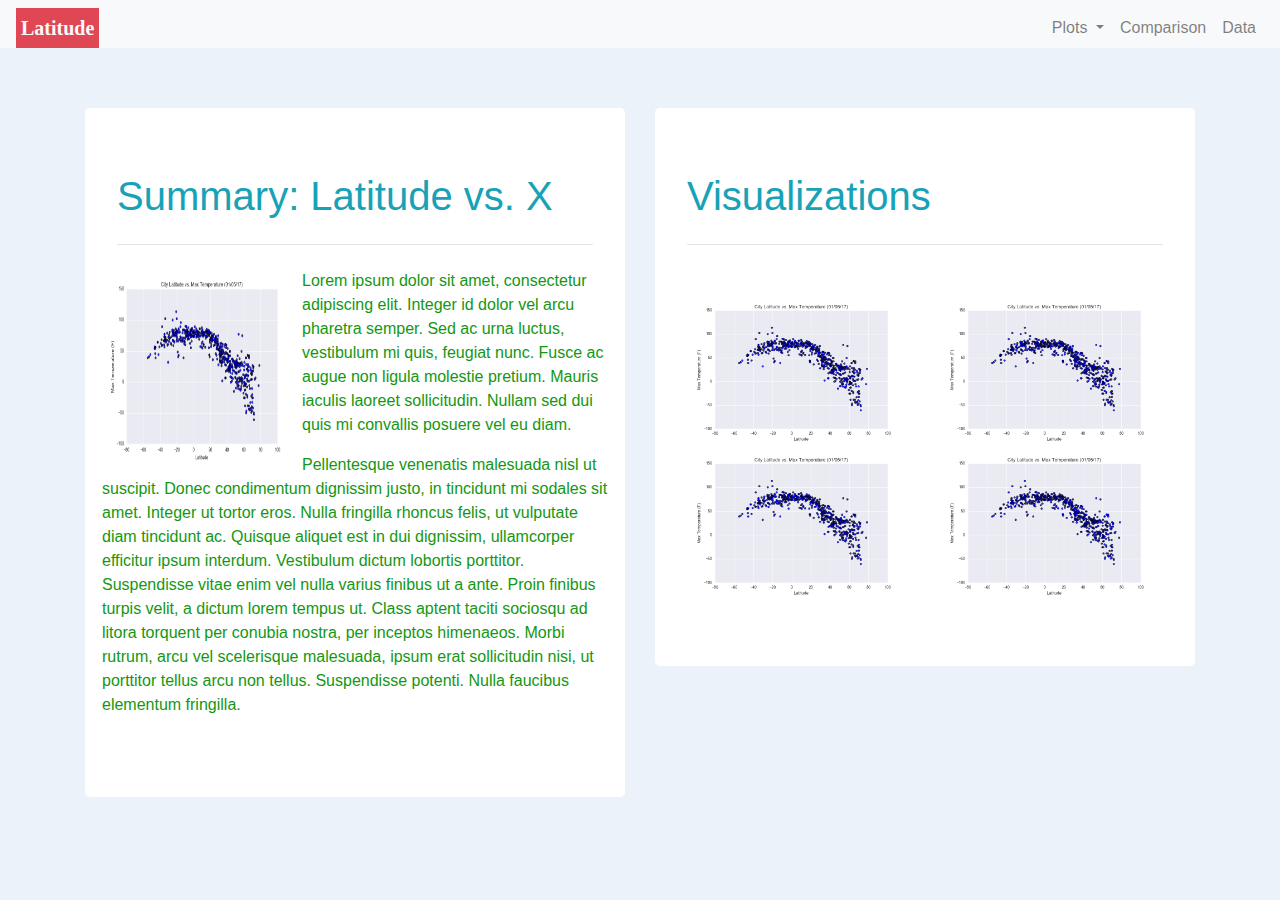
==== index.html @ 4fb8b784 "changes" ====
<!DOCTYPE html>
<html lang="en"><head>
  <meta charset="UTF-8">
  <title>Bootstrap Components</title>
  <link rel="stylesheet" href="https://stackpath.bootstrapcdn.com/bootstrap/4.3.1/css/bootstrap.min.css" integrity="sha384-ggOyR0iXCbMQv3Xipma34MD+dH/1fQ784/j6cY/iJTQUOhcWr7x9JvoRxT2MZw1T" crossorigin="anonymous">
  <link rel="stylesheet" href="style.css">
</head>
<body>
  <nav class="navbar navbar-expand-md navbar-light bg-light" style="
  padding-bottom: 0px;">
    <a class="navbar-brand" href="#" style="padding-left: 5px; padding-right: 5px;">Latitude</a>
    <button class="navbar-toggler" type="button" data-toggle="collapse" data-target="#navbarSupportedContent" aria-controls="navbarSupportedContent" aria-expanded="true" aria-label="Toggle navigation">
      <span class="navbar-toggler-icon"></span>
    </button>

    <div class="navbar-collapse collapse" id="navbarSupportedContent" style="">
      <ul class="navbar-nav ml-auto">
    <li class="nav-item dropdown">
          <a class="nav-link dropdown-toggle" href="#" id="navbarDropdown" role="button" data-toggle="dropdown" aria-haspopup="true" aria-expanded="false">
            Plots
          </a>
          <div class="dropdown-menu" aria-labelledby="navbarDropdown">
            <a class="dropdown-item" href="#">Max Temperature</a>
            <a class="dropdown-item" href="#">Humidity</a>
            <a class="dropdown-item" href="#">Cloudiness</a>
            <a class="dropdown-item" href="#">Wind Speed</a>
          </div>
        </li>
        
        <li class="nav-item">
          <a class="nav-link" href="#">Comparison</a>
        </li>
        
        <li class="nav-item">
          <a class="nav-link" href="#" tabindex="-1" aria-disabled="true">Data</a>
        </li>
      </ul>
      
    </div>
  </nav>

  <div class="container" id="parent">
<div class="row">
    <div class="col-md-6 col-sm-12">
    <div class="jumbotron" id="wide">
      <h1 class="my-0 font-weight-normal">Summary: Latitude vs. X</h1>
      
      <hr class="my-4">
       <div class="paragraphs">
  <div class="row">
    <div class="span6">
      <img style="float:left;padding-right: 5px;" src="../Resources/assets/images/Fig1.png" alt="Latitude vs Temperature" width="200" height="200">
      <div class="content-heading" id="introparagraph"> <p> Lorem ipsum dolor sit amet, consectetur adipiscing elit. Integer id dolor vel arcu pharetra semper. Sed ac urna luctus, vestibulum mi quis, feugiat nunc. Fusce ac augue non ligula molestie pretium. Mauris iaculis laoreet sollicitudin. Nullam sed dui quis mi convallis posuere vel eu diam. </p>

<p> Pellentesque venenatis malesuada nisl ut suscipit. Donec condimentum dignissim justo, in tincidunt mi sodales sit amet. Integer ut tortor eros. Nulla fringilla rhoncus felis, ut vulputate diam tincidunt ac. Quisque aliquet est in dui dignissim, ullamcorper efficitur ipsum interdum. Vestibulum dictum lobortis porttitor. Suspendisse vitae enim vel nulla varius finibus ut a ante. Proin finibus turpis velit, a dictum lorem tempus ut. Class aptent taciti sociosqu ad litora torquent per conubia nostra, per inceptos himenaeos. Morbi rutrum, arcu vel scelerisque malesuada, ipsum erat sollicitudin nisi, ut porttitor tellus arcu non tellus. Suspendisse potenti. Nulla faucibus elementum fringilla. </p></div>
      
    </div>
  </div>
</div>
      
    </div>
    </div>
     <div class="col-md-6 col-sm-12">
      <div class="jumbotron" id="wide" style="
    margin-left: 0px;
">
      <h1 class="my-0 font-weight-normal">Visualizations</h1>
      
      <hr class="my-4">
       
    
    <div class="row h-25" style="
    margin-top: 50px;
">
<div class="col-sm-3 col-xs-3 col-md-6">
<img src="../Resources/assets/images/Fig1.png" alt="Latitude vs Temperature" width="100%" height="100%"></div>
    <div class="col-sm-3 col-md-6 col-xs-3 ">
<img src="../Resources/assets/images/Fig1.png" alt="Latitude vs Temperature" width="100%" height="100%"></div>
    <div class="col-sm-3 col-md-6 col-xs-3 ">
<img src="../Resources/assets/images/Fig1.png" alt="Latitude vs Temperature" width="100%" height="100%"></div>
<div class="col-sm-3 col-md-6 col-xs-3 ">
<img src="../Resources/assets/images/Fig1.png" alt="Latitude vs Temperature" width="100%" height="100%"></div></div>



    
     
    
    
    
  
    
         </div>
    
    
      
    </div>
  </div></div>



<script src="https://code.jquery.com/jquery-3.3.1.slim.min.js" integrity="sha384-q8i/X+965DzO0rT7abK41JStQIAqVgRVzpbzo5smXKp4YfRvH+8abtTE1Pi6jizo" crossorigin="anonymous"></script>
<script src="https://cdnjs.cloudflare.com/ajax/libs/popper.js/1.14.7/umd/popper.min.js" integrity="sha384-UO2eT0CpHqdSJQ6hJty5KVphtPhzWj9WO1clHTMGa3JDZwrnQq4sF86dIHNDz0W1" crossorigin="anonymous"></script>
<script src="https://stackpath.bootstrapcdn.com/bootstrap/4.3.1/js/bootstrap.min.js" integrity="sha384-JjSmVgyd0p3pXB1rRibZUAYoIIy6OrQ6VrjIEaFf/nJGzIxFDsf4x0xIM+B07jRM" crossorigin="anonymous"></script>








</body></html>
---- style.css ----
.bg-dark {
  background-color: #d0515e!important;
}

body {
  margin: 0;
  font-family: -apple-system,BlinkMacSystemFont,"Segoe UI",Roboto,"Helvetica Neue",Arial,"Noto Sans",sans-serif,"Apple Color Emoji","Segoe UI Emoji","Segoe UI Symbol","Noto Color Emoji";
  font-size: 1rem;
  font-weight: 400;
  line-height: 1.5;
  color: #17a2b8;
  background-color: rgb(180 205 232 / 25%);
  }
.container {
    margin-top: 60px;
}
.navbar-light .navbar-brand {
  color: #f8f9fa;
  font-family: emoji;
  font-weight: bold;
}
.navbar-brand {
  background: #e04755;
}
.jumbotron {
    /* padding: 2rem 1rem; */
    margin-bottom: 2rem;
    background-color: #f8f9fa;
}
 /* Selecting elements by ID */
  #introparagraph{
    color: #139812;
     }
#parent {
  display: flex;
}
#narrow {
  background: #ffffff;
  /* Just so it's visible */
}
#wide {
background: #ffffff;
}


/* Small devices (landscape phones, 576px and up) */
@media (min-width: 576px) and (max-width:768px) {  
  .sm {color:red;font-weight:bold;}
}
 
/* Medium devices (tablets, 768px and up) The navbar toggle appears at this breakpoint */
@media (min-width: 260px) and (max-width:300px) {  
 .md {color:red;font-weight:bold;}
}
 
/* Large devices (desktops, 992px and up) */
@media (min-width: 992px) and (max-width:1200px) { 
 .lg {color:red;font-weight:bold;}
}
 
/* Extra large devices (large desktops, 1200px and up) */
@media (min-width: 1200px) {  
    .xl {color:red;font-weight:bold;}
}

@media (min-width: 300px) and (max-width:768px) {
.col-xs-3 {
    -ms-flex: 0 0 25%;
    flex: 0 0 25%;
    max-width: 25%;}
    }
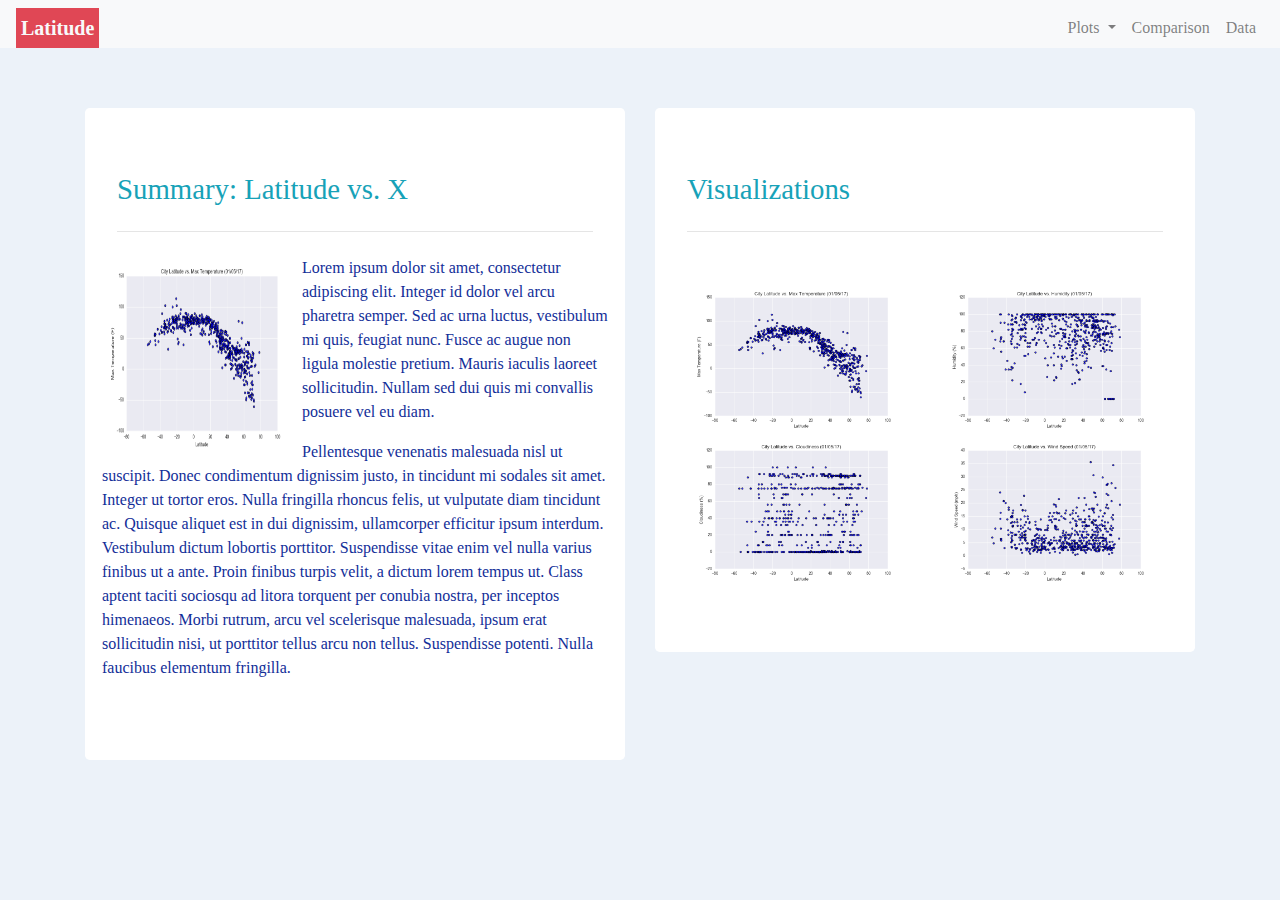
==== commit 3e5d3eee: "more changes" ====
--- a/index.html
+++ b/index.html
@@ -20,19 +20,19 @@
             Plots
           </a>
           <div class="dropdown-menu" aria-labelledby="navbarDropdown">
-            <a class="dropdown-item" href="#">Max Temperature</a>
-            <a class="dropdown-item" href="#">Humidity</a>
-            <a class="dropdown-item" href="#">Cloudiness</a>
-            <a class="dropdown-item" href="#">Wind Speed</a>
+            <a class="dropdown-item" href="Temperature.html">Max Temperature</a>
+            <a class="dropdown-item" href="Humidity.html">Humidity</a>
+            <a class="dropdown-item" href="Cloudiness.html">Cloudiness</a>
+            <a class="dropdown-item" href="Wind_speed.html">Wind Speed</a>
           </div>
         </li>
         
         <li class="nav-item">
-          <a class="nav-link" href="#">Comparison</a>
+          <a class="nav-link" href="comparison.html">Comparison</a>
         </li>
         
         <li class="nav-item">
-          <a class="nav-link" href="#" tabindex="-1" aria-disabled="true">Data</a>
+          <a class="nav-link" href="Data.html">Data</a>
         </li>
       </ul>
       
@@ -49,7 +49,7 @@
        <div class="paragraphs">
   <div class="row">
     <div class="span6">
-      <img style="float:left;padding-right: 5px;" src="../Resources/assets/images/Fig1.png" alt="Latitude vs Temperature" width="200" height="200">
+      <img style="float:left;padding-right: 5px;" src="Resources/assets/images/Fig1.png" alt="Latitude vs Temperature" width="200" height="200">
       <div class="content-heading" id="introparagraph"> <p> Lorem ipsum dolor sit amet, consectetur adipiscing elit. Integer id dolor vel arcu pharetra semper. Sed ac urna luctus, vestibulum mi quis, feugiat nunc. Fusce ac augue non ligula molestie pretium. Mauris iaculis laoreet sollicitudin. Nullam sed dui quis mi convallis posuere vel eu diam. </p>
 
 <p> Pellentesque venenatis malesuada nisl ut suscipit. Donec condimentum dignissim justo, in tincidunt mi sodales sit amet. Integer ut tortor eros. Nulla fringilla rhoncus felis, ut vulputate diam tincidunt ac. Quisque aliquet est in dui dignissim, ullamcorper efficitur ipsum interdum. Vestibulum dictum lobortis porttitor. Suspendisse vitae enim vel nulla varius finibus ut a ante. Proin finibus turpis velit, a dictum lorem tempus ut. Class aptent taciti sociosqu ad litora torquent per conubia nostra, per inceptos himenaeos. Morbi rutrum, arcu vel scelerisque malesuada, ipsum erat sollicitudin nisi, ut porttitor tellus arcu non tellus. Suspendisse potenti. Nulla faucibus elementum fringilla. </p></div>
@@ -73,13 +73,13 @@
     margin-top: 50px;
 ">
 <div class="col-sm-3 col-xs-3 col-md-6">
-<img src="../Resources/assets/images/Fig1.png" alt="Latitude vs Temperature" width="100%" height="100%"></div>
+<img src="Resources/assets/images/Fig1.png" alt="Latitude vs Temperature" width="100%" height="100%"></div>
     <div class="col-sm-3 col-md-6 col-xs-3 ">
-<img src="../Resources/assets/images/Fig1.png" alt="Latitude vs Temperature" width="100%" height="100%"></div>
+<img src="Resources/assets/images/Fig2.png" alt="Latitude vs Temperature" width="100%" height="100%"></div>
     <div class="col-sm-3 col-md-6 col-xs-3 ">
-<img src="../Resources/assets/images/Fig1.png" alt="Latitude vs Temperature" width="100%" height="100%"></div>
+<img src="Resources/assets/images/Fig3.png" alt="Latitude vs Temperature" width="100%" height="100%"></div>
 <div class="col-sm-3 col-md-6 col-xs-3 ">
-<img src="../Resources/assets/images/Fig1.png" alt="Latitude vs Temperature" width="100%" height="100%"></div></div>
+<img src="Resources/assets/images/Fig4.png" alt="Latitude vs Temperature" width="100%" height="100%"></div></div>
 
 
 
--- a/style.css
+++ b/style.css
@@ -4,7 +4,7 @@
 
 body {
   margin: 0;
-  font-family: -apple-system,BlinkMacSystemFont,"Segoe UI",Roboto,"Helvetica Neue",Arial,"Noto Sans",sans-serif,"Apple Color Emoji","Segoe UI Emoji","Segoe UI Symbol","Noto Color Emoji";
+  font-family:initial;
   font-size: 1rem;
   font-weight: 400;
   line-height: 1.5;
@@ -68,4 +68,26 @@
     -ms-flex: 0 0 25%;
     flex: 0 0 25%;
     max-width: 25%;}
-    }+    }
+
+/* For h1 */
+    .h1, h1 {
+      font-size: 1.8rem;
+  }
+/* For h2 */
+    h2.font-weight-light {
+      text-align: center;
+      margin: auto;
+  }
+  .h2, h2 {
+    font-size: 1rem;
+}
+  /* For h3 */
+  .h3, h3 {
+    font-size: 1rem;
+    color: #252422;
+}
+
+#introparagraph {
+  color: #122e98;
+}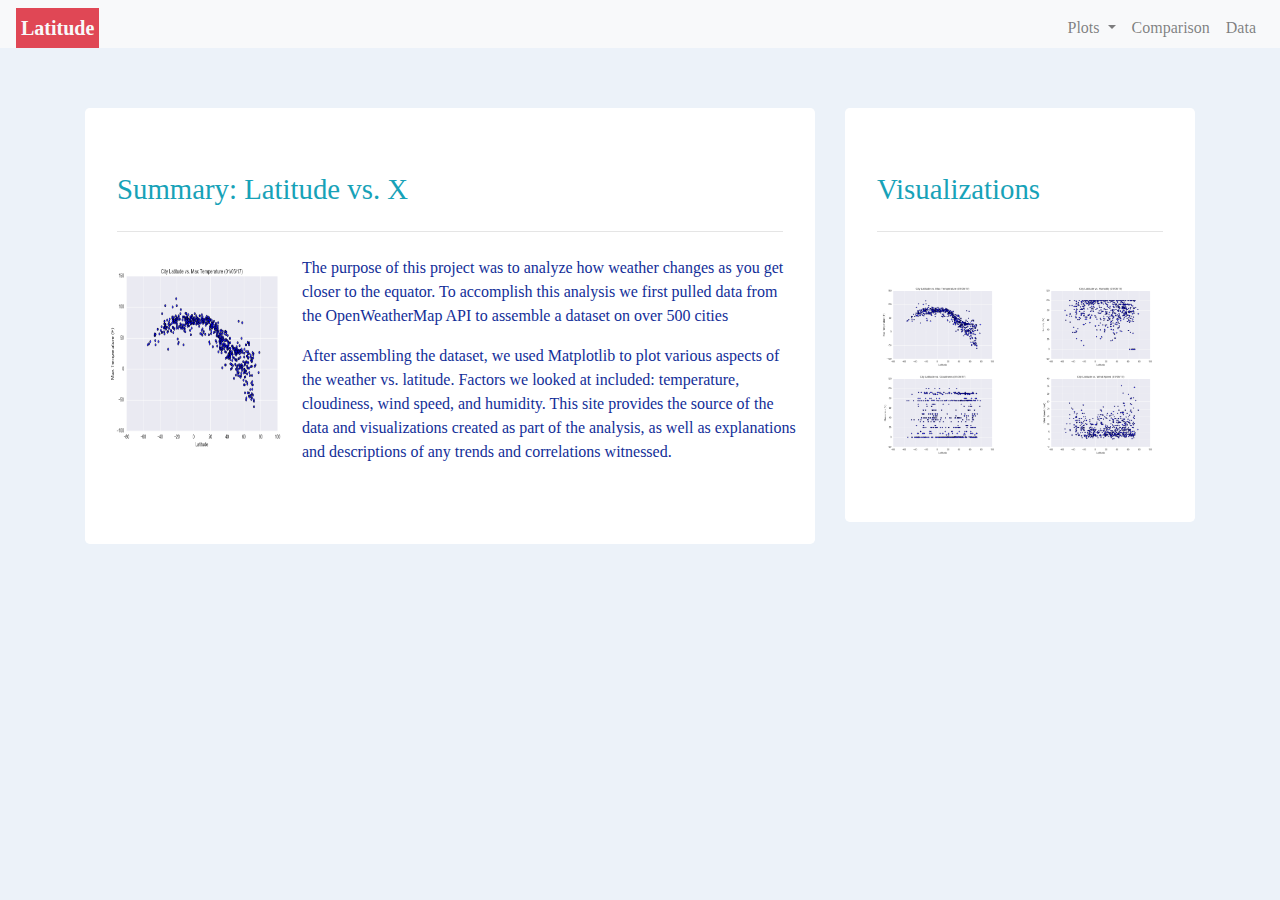
==== commit 20cc4052: "new" ====
--- a/index.html
+++ b/index.html
@@ -13,7 +13,7 @@
       <span class="navbar-toggler-icon"></span>
     </button>
 
-    <div class="navbar-collapse collapse" id="navbarSupportedContent" style="">
+    <div class="navbar-collapse collapse" id="navbarSupportedContent">
       <ul class="navbar-nav ml-auto">
     <li class="nav-item dropdown">
           <a class="nav-link dropdown-toggle" href="#" id="navbarDropdown" role="button" data-toggle="dropdown" aria-haspopup="true" aria-expanded="false">
@@ -41,7 +41,7 @@
 
   <div class="container" id="parent">
 <div class="row">
-    <div class="col-md-6 col-sm-12">
+    <div class="col-md-6 col-sm-12 col-lg-8">
     <div class="jumbotron" id="wide">
       <h1 class="my-0 font-weight-normal">Summary: Latitude vs. X</h1>
       
@@ -50,17 +50,16 @@
   <div class="row">
     <div class="span6">
       <img style="float:left;padding-right: 5px;" src="Resources/assets/images/Fig1.png" alt="Latitude vs Temperature" width="200" height="200">
-      <div class="content-heading" id="introparagraph"> <p> Lorem ipsum dolor sit amet, consectetur adipiscing elit. Integer id dolor vel arcu pharetra semper. Sed ac urna luctus, vestibulum mi quis, feugiat nunc. Fusce ac augue non ligula molestie pretium. Mauris iaculis laoreet sollicitudin. Nullam sed dui quis mi convallis posuere vel eu diam. </p>
+      <div class="content-heading" id="introparagraph"> <p> The purpose of this project was to analyze how weather changes as you get closer to the equator. To accomplish this analysis we first pulled data from the OpenWeatherMap API to assemble a dataset on over 500 cities </p>
+      <p> After assembling the dataset, we used Matplotlib to plot various aspects of the weather vs. latitude. Factors we looked at included: temperature, cloudiness, wind speed, and humidity. This site provides the source of the data and visualizations created as part of the analysis, as well as explanations and descriptions of any trends and correlations witnessed. </p></div>
 
-<p> Pellentesque venenatis malesuada nisl ut suscipit. Donec condimentum dignissim justo, in tincidunt mi sodales sit amet. Integer ut tortor eros. Nulla fringilla rhoncus felis, ut vulputate diam tincidunt ac. Quisque aliquet est in dui dignissim, ullamcorper efficitur ipsum interdum. Vestibulum dictum lobortis porttitor. Suspendisse vitae enim vel nulla varius finibus ut a ante. Proin finibus turpis velit, a dictum lorem tempus ut. Class aptent taciti sociosqu ad litora torquent per conubia nostra, per inceptos himenaeos. Morbi rutrum, arcu vel scelerisque malesuada, ipsum erat sollicitudin nisi, ut porttitor tellus arcu non tellus. Suspendisse potenti. Nulla faucibus elementum fringilla. </p></div>
-      
     </div>
   </div>
 </div>
       
     </div>
     </div>
-     <div class="col-md-6 col-sm-12">
+     <div class="col-md-6 col-sm-12 col-lg-4">
       <div class="jumbotron" id="wide" style="
     margin-left: 0px;
 ">
@@ -72,14 +71,25 @@
     <div class="row h-25" style="
     margin-top: 50px;
 ">
-<div class="col-sm-3 col-xs-3 col-md-6">
-<img src="Resources/assets/images/Fig1.png" alt="Latitude vs Temperature" width="100%" height="100%"></div>
-    <div class="col-sm-3 col-md-6 col-xs-3 ">
-<img src="Resources/assets/images/Fig2.png" alt="Latitude vs Temperature" width="100%" height="100%"></div>
-    <div class="col-sm-3 col-md-6 col-xs-3 ">
-<img src="Resources/assets/images/Fig3.png" alt="Latitude vs Temperature" width="100%" height="100%"></div>
-<div class="col-sm-3 col-md-6 col-xs-3 ">
-<img src="Resources/assets/images/Fig4.png" alt="Latitude vs Temperature" width="100%" height="100%"></div></div>
+<div class="col-sm-3 col-xs-3 col-md-6 "> <a href="Temperature.html" >
+<img src="Resources/assets/images/Fig1.png" alt="Temperature" width="100%" height="100%">
+</a></div>
+    
+
+<div class="col-sm-3 col-md-6 col-xs-3 "  > 
+      <a href="Humidity.html" >
+<img src="Resources/assets/images/Fig2.png" alt="Humidity" width="100%" height="100%"> </a></div>
+   
+
+<div class="col-sm-3 col-md-6 col-xs-3 "   >
+      <a  href="Cloudiness.html" >
+<img src="Resources/assets/images/Fig3.png" alt="Cloudiness" width="100%" height="100%"></a></div>
+
+
+
+<div class="col-sm-3 col-md-6 col-xs-3 " > 
+  <a  href="Wind_speed.html" >
+<img src="Resources/assets/images/Fig4.png"  alt="Wind Speed" width="100%" height="100%"></a></div></div>
 
 
 
